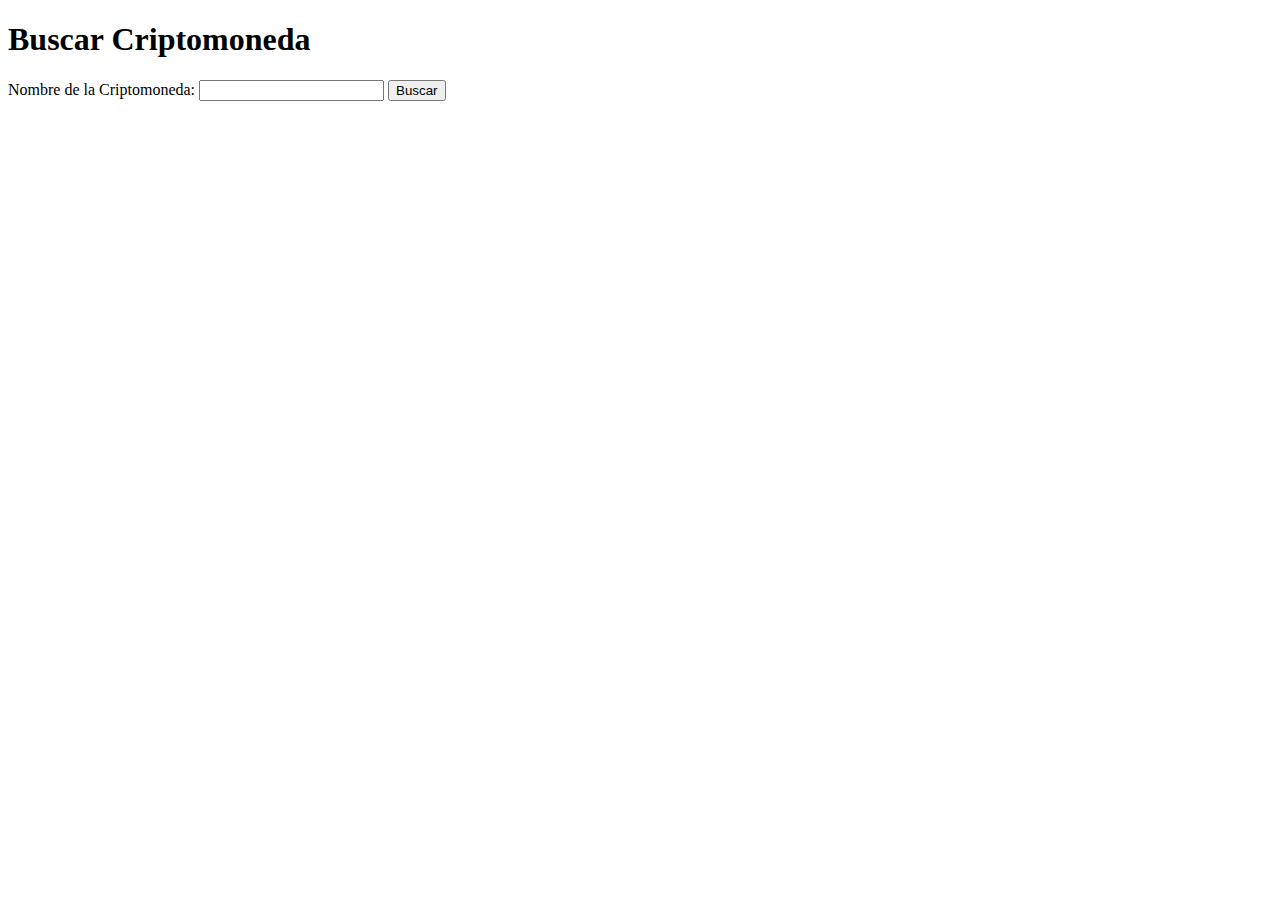
==== templates/index.html @ 88a53f75 "first commit" ====
<!DOCTYPE html>
<html lang="es">
<head>
    <meta charset="UTF-8">
    <meta name="viewport" content="width=device-width, initial-scale=1.0">
    <title>Buscar Criptomoneda</title>
</head>
<body>
    <h1>Buscar Criptomoneda</h1>
    <form method="POST" action="/search">
        <label for="crypto_name">Nombre de la Criptomoneda:</label>
        <input type="text" id="crypto_name" name="crypto_name" required>
        <button type="submit">Buscar</button>
    </form>
</body>
</html>
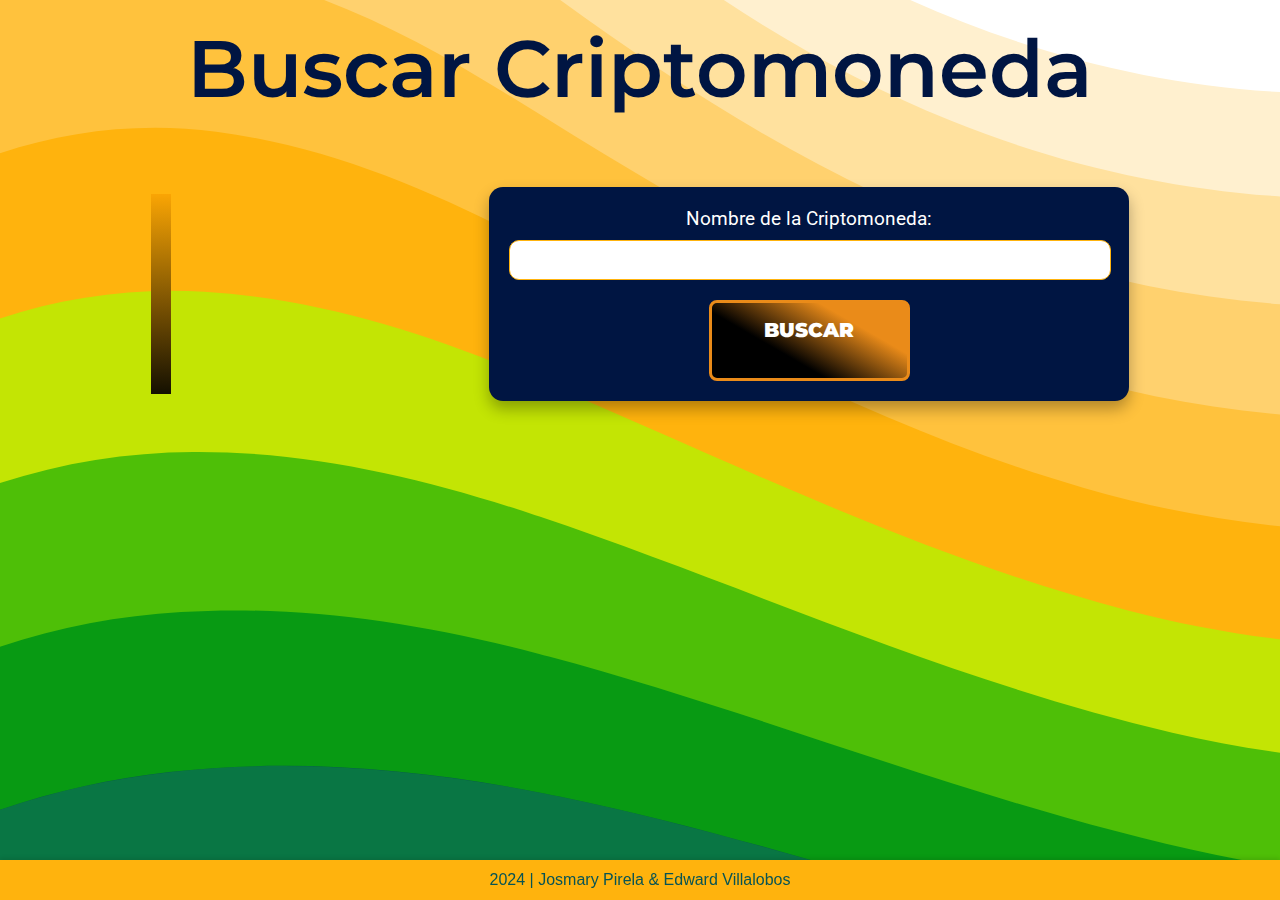
==== commit fe971940: "styles added" ====
--- a/templates/index.html
+++ b/templates/index.html
@@ -1,16 +1,140 @@
 <!DOCTYPE html>
 <html lang="es">
-<head>
-    <meta charset="UTF-8">
-    <meta name="viewport" content="width=device-width, initial-scale=1.0">
+  <head>
+    <meta charset="UTF-8" />
+    <meta name="viewport" content="width=device-width, initial-scale=1.0" />
     <title>Buscar Criptomoneda</title>
-</head>
-<body>
+    <link rel="stylesheet" href="/static/styles.css" />
+  </head>
+
+  <body>
     <h1>Buscar Criptomoneda</h1>
-    <form method="POST" action="/search">
+    <div class="form-container">
+      <div class="coin">
+        <div class="side heads">
+          <svg
+            xmlns="http://www.w3.org/2000/svg"
+            xml:space="preserve"
+            width="100%"
+            height="100%"
+            version="1.1"
+            shape-rendering="geometricPrecision"
+            text-rendering="geometricPrecision"
+            image-rendering="optimizeQuality"
+            fill-rule="evenodd"
+            clip-rule="evenodd"
+            viewBox="0 0 4091.27 4091.73"
+            xmlns:xlink="http://www.w3.org/1999/xlink"
+          >
+            <g id="Layer_x0020_1">
+              <metadata id="CorelCorpID_0Corel-Layer"></metadata>
+              <g id="_1421344023328">
+                <path
+                  fill="#F7931A"
+                  fill-rule="nonzero"
+                  d="M4030.06 2540.77c-273.24,1096.01 -1383.32,1763.02 -2479.46,1489.71 -1095.68,-273.24 -1762.69,-1383.39 -1489.33,-2479.31 273.12,-1096.13 1383.2,-1763.19 2479,-1489.95 1096.06,273.24 1763.03,1383.51 1489.76,2479.57l0.02 -0.02z"
+                ></path>
+                <path
+                  fill="white"
+                  fill-rule="nonzero"
+                  d="M2947.77 1754.38c40.72,-272.26 -166.56,-418.61 -450,-516.24l91.95 -368.8 -224.5 -55.94 -89.51 359.09c-59.02,-14.72 -119.63,-28.59 -179.87,-42.34l90.16 -361.46 -224.36 -55.94 -92 368.68c-48.84,-11.12 -96.81,-22.11 -143.35,-33.69l0.26 -1.16 -309.59 -77.31 -59.72 239.78c0,0 166.56,38.18 163.05,40.53 90.91,22.69 107.35,82.87 104.62,130.57l-104.74 420.15c6.26,1.59 14.38,3.89 23.34,7.49 -7.49,-1.86 -15.46,-3.89 -23.73,-5.87l-146.81 588.57c-11.11,27.62 -39.31,69.07 -102.87,53.33 2.25,3.26 -163.17,-40.72 -163.17,-40.72l-111.46 256.98 292.15 72.83c54.35,13.63 107.61,27.89 160.06,41.3l-92.9 373.03 224.24 55.94 92 -369.07c61.26,16.63 120.71,31.97 178.91,46.43l-91.69 367.33 224.51 55.94 92.89 -372.33c382.82,72.45 670.67,43.24 791.83,-303.02 97.63,-278.78 -4.86,-439.58 -206.26,-544.44 146.69,-33.83 257.18,-130.31 286.64,-329.61l-0.07 -0.05zm-512.93 719.26c-69.38,278.78 -538.76,128.08 -690.94,90.29l123.28 -494.2c152.17,37.99 640.17,113.17 567.67,403.91zm69.43 -723.3c-63.29,253.58 -453.96,124.75 -580.69,93.16l111.77 -448.21c126.73,31.59 534.85,90.55 468.94,355.05l-0.02 0z"
+                ></path>
+              </g>
+            </g>
+          </svg>
+        </div>
+        <div class="side tails">
+          <svg
+            xmlns="http://www.w3.org/2000/svg"
+            class="svg_back"
+            xml:space="preserve"
+            width="100%"
+            height="100%"
+            version="1.1"
+            shape-rendering="geometricPrecision"
+            text-rendering="geometricPrecision"
+            image-rendering="optimizeQuality"
+            fill-rule="evenodd"
+            clip-rule="evenodd"
+            viewBox="0 0 4091.27 4091.73"
+            xmlns:xlink="http://www.w3.org/1999/xlink"
+          >
+            <g id="Layer_x0020_1">
+              <metadata id="CorelCorpID_0Corel-Layer"></metadata>
+              <g id="_1421344023328">
+                <path
+                  fill="#F7931A"
+                  fill-rule="nonzero"
+                  d="M4030.06 2540.77c-273.24,1096.01 -1383.32,1763.02 -2479.46,1489.71 -1095.68,-273.24 -1762.69,-1383.39 -1489.33,-2479.31 273.12,-1096.13 1383.2,-1763.19 2479,-1489.95 1096.06,273.24 1763.03,1383.51 1489.76,2479.57l0.02 -0.02z"
+                ></path>
+                <path
+                  fill="white"
+                  fill-rule="nonzero"
+                  d="M2947.77 1754.38c40.72,-272.26 -166.56,-418.61 -450,-516.24l91.95 -368.8 -224.5 -55.94 -89.51 359.09c-59.02,-14.72 -119.63,-28.59 -179.87,-42.34l90.16 -361.46 -224.36 -55.94 -92 368.68c-48.84,-11.12 -96.81,-22.11 -143.35,-33.69l0.26 -1.16 -309.59 -77.31 -59.72 239.78c0,0 166.56,38.18 163.05,40.53 90.91,22.69 107.35,82.87 104.62,130.57l-104.74 420.15c6.26,1.59 14.38,3.89 23.34,7.49 -7.49,-1.86 -15.46,-3.89 -23.73,-5.87l-146.81 588.57c-11.11,27.62 -39.31,69.07 -102.87,53.33 2.25,3.26 -163.17,-40.72 -163.17,-40.72l-111.46 256.98 292.15 72.83c54.35,13.63 107.61,27.89 160.06,41.3l-92.9 373.03 224.24 55.94 92 -369.07c61.26,16.63 120.71,31.97 178.91,46.43l-91.69 367.33 224.51 55.94 92.89 -372.33c382.82,72.45 670.67,43.24 791.83,-303.02 97.63,-278.78 -4.86,-439.58 -206.26,-544.44 146.69,-33.83 257.18,-130.31 286.64,-329.61l-0.07 -0.05zm-512.93 719.26c-69.38,278.78 -538.76,128.08 -690.94,90.29l123.28 -494.2c152.17,37.99 640.17,113.17 567.67,403.91zm69.43 -723.3c-63.29,253.58 -453.96,124.75 -580.69,93.16l111.77 -448.21c126.73,31.59 534.85,90.55 468.94,355.05l-0.02 0z"
+                ></path>
+              </g>
+            </g>
+          </svg>
+        </div>
+      </div>
+      <form class="form" method="POST" action="/search">
         <label for="crypto_name">Nombre de la Criptomoneda:</label>
-        <input type="text" id="crypto_name" name="crypto_name" required>
-        <button type="submit">Buscar</button>
-    </form>
-</body>
+        <input type="text" id="crypto_name" name="crypto_name" required />
+        <button type="submit">
+          <span class="box">
+            Buscar
+            <div class="star-1">
+              <svg viewBox="0 0 24 24" xmlns="http://www.w3.org/2000/svg">
+                <title>bitcoin</title>
+                <path
+                  d="M14.24 10.56C13.93 11.8 12 11.17 11.4 11L11.95 8.82C12.57 9 14.56 9.26 14.24 10.56M11.13 12.12L10.53 14.53C11.27 14.72 13.56 15.45 13.9 14.09C14.26 12.67 11.87 12.3 11.13 12.12M21.7 14.42C20.36 19.78 14.94 23.04 9.58 21.7C4.22 20.36 .963 14.94 2.3 9.58C3.64 4.22 9.06 .964 14.42 2.3C19.77 3.64 23.03 9.06 21.7 14.42M14.21 8.05L14.66 6.25L13.56 6L13.12 7.73C12.83 7.66 12.54 7.59 12.24 7.53L12.68 5.76L11.59 5.5L11.14 7.29C10.9 7.23 10.66 7.18 10.44 7.12L10.44 7.12L8.93 6.74L8.63 7.91C8.63 7.91 9.45 8.1 9.43 8.11C9.88 8.22 9.96 8.5 9.94 8.75L8.71 13.68C8.66 13.82 8.5 14 8.21 13.95C8.22 13.96 7.41 13.75 7.41 13.75L6.87 15L8.29 15.36C8.56 15.43 8.82 15.5 9.08 15.56L8.62 17.38L9.72 17.66L10.17 15.85C10.47 15.93 10.76 16 11.04 16.08L10.59 17.87L11.69 18.15L12.15 16.33C14 16.68 15.42 16.54 16 14.85C16.5 13.5 16 12.7 15 12.19C15.72 12 16.26 11.55 16.41 10.57C16.61 9.24 15.59 8.53 14.21 8.05Z"
+                ></path>
+              </svg>
+            </div>
+            <div class="star-2">
+              <svg viewBox="0 0 24 24" xmlns="http://www.w3.org/2000/svg">
+                <title>bitcoin</title>
+                <path
+                  d="M14.24 10.56C13.93 11.8 12 11.17 11.4 11L11.95 8.82C12.57 9 14.56 9.26 14.24 10.56M11.13 12.12L10.53 14.53C11.27 14.72 13.56 15.45 13.9 14.09C14.26 12.67 11.87 12.3 11.13 12.12M21.7 14.42C20.36 19.78 14.94 23.04 9.58 21.7C4.22 20.36 .963 14.94 2.3 9.58C3.64 4.22 9.06 .964 14.42 2.3C19.77 3.64 23.03 9.06 21.7 14.42M14.21 8.05L14.66 6.25L13.56 6L13.12 7.73C12.83 7.66 12.54 7.59 12.24 7.53L12.68 5.76L11.59 5.5L11.14 7.29C10.9 7.23 10.66 7.18 10.44 7.12L10.44 7.12L8.93 6.74L8.63 7.91C8.63 7.91 9.45 8.1 9.43 8.11C9.88 8.22 9.96 8.5 9.94 8.75L8.71 13.68C8.66 13.82 8.5 14 8.21 13.95C8.22 13.96 7.41 13.75 7.41 13.75L6.87 15L8.29 15.36C8.56 15.43 8.82 15.5 9.08 15.56L8.62 17.38L9.72 17.66L10.17 15.85C10.47 15.93 10.76 16 11.04 16.08L10.59 17.87L11.69 18.15L12.15 16.33C14 16.68 15.42 16.54 16 14.85C16.5 13.5 16 12.7 15 12.19C15.72 12 16.26 11.55 16.41 10.57C16.61 9.24 15.59 8.53 14.21 8.05Z"
+                ></path>
+              </svg>
+            </div>
+            <div class="star-3">
+              <svg viewBox="0 0 24 24" xmlns="http://www.w3.org/2000/svg">
+                <title>bitcoin</title>
+                <path
+                  d="M14.24 10.56C13.93 11.8 12 11.17 11.4 11L11.95 8.82C12.57 9 14.56 9.26 14.24 10.56M11.13 12.12L10.53 14.53C11.27 14.72 13.56 15.45 13.9 14.09C14.26 12.67 11.87 12.3 11.13 12.12M21.7 14.42C20.36 19.78 14.94 23.04 9.58 21.7C4.22 20.36 .963 14.94 2.3 9.58C3.64 4.22 9.06 .964 14.42 2.3C19.77 3.64 23.03 9.06 21.7 14.42M14.21 8.05L14.66 6.25L13.56 6L13.12 7.73C12.83 7.66 12.54 7.59 12.24 7.53L12.68 5.76L11.59 5.5L11.14 7.29C10.9 7.23 10.66 7.18 10.44 7.12L10.44 7.12L8.93 6.74L8.63 7.91C8.63 7.91 9.45 8.1 9.43 8.11C9.88 8.22 9.96 8.5 9.94 8.75L8.71 13.68C8.66 13.82 8.5 14 8.21 13.95C8.22 13.96 7.41 13.75 7.41 13.75L6.87 15L8.29 15.36C8.56 15.43 8.82 15.5 9.08 15.56L8.62 17.38L9.72 17.66L10.17 15.85C10.47 15.93 10.76 16 11.04 16.08L10.59 17.87L11.69 18.15L12.15 16.33C14 16.68 15.42 16.54 16 14.85C16.5 13.5 16 12.7 15 12.19C15.72 12 16.26 11.55 16.41 10.57C16.61 9.24 15.59 8.53 14.21 8.05Z"
+                ></path>
+              </svg>
+            </div>
+            <div class="star-4">
+              <svg viewBox="0 0 24 24" xmlns="http://www.w3.org/2000/svg">
+                <title>bitcoin</title>
+                <path
+                  d="M14.24 10.56C13.93 11.8 12 11.17 11.4 11L11.95 8.82C12.57 9 14.56 9.26 14.24 10.56M11.13 12.12L10.53 14.53C11.27 14.72 13.56 15.45 13.9 14.09C14.26 12.67 11.87 12.3 11.13 12.12M21.7 14.42C20.36 19.78 14.94 23.04 9.58 21.7C4.22 20.36 .963 14.94 2.3 9.58C3.64 4.22 9.06 .964 14.42 2.3C19.77 3.64 23.03 9.06 21.7 14.42M14.21 8.05L14.66 6.25L13.56 6L13.12 7.73C12.83 7.66 12.54 7.59 12.24 7.53L12.68 5.76L11.59 5.5L11.14 7.29C10.9 7.23 10.66 7.18 10.44 7.12L10.44 7.12L8.93 6.74L8.63 7.91C8.63 7.91 9.45 8.1 9.43 8.11C9.88 8.22 9.96 8.5 9.94 8.75L8.71 13.68C8.66 13.82 8.5 14 8.21 13.95C8.22 13.96 7.41 13.75 7.41 13.75L6.87 15L8.29 15.36C8.56 15.43 8.82 15.5 9.08 15.56L8.62 17.38L9.72 17.66L10.17 15.85C10.47 15.93 10.76 16 11.04 16.08L10.59 17.87L11.69 18.15L12.15 16.33C14 16.68 15.42 16.54 16 14.85C16.5 13.5 16 12.7 15 12.19C15.72 12 16.26 11.55 16.41 10.57C16.61 9.24 15.59 8.53 14.21 8.05Z"
+                ></path>
+              </svg>
+            </div>
+            <div class="star-5">
+              <svg viewBox="0 0 24 24" xmlns="http://www.w3.org/2000/svg">
+                <title>bitcoin</title>
+                <path
+                  d="M14.24 10.56C13.93 11.8 12 11.17 11.4 11L11.95 8.82C12.57 9 14.56 9.26 14.24 10.56M11.13 12.12L10.53 14.53C11.27 14.72 13.56 15.45 13.9 14.09C14.26 12.67 11.87 12.3 11.13 12.12M21.7 14.42C20.36 19.78 14.94 23.04 9.58 21.7C4.22 20.36 .963 14.94 2.3 9.58C3.64 4.22 9.06 .964 14.42 2.3C19.77 3.64 23.03 9.06 21.7 14.42M14.21 8.05L14.66 6.25L13.56 6L13.12 7.73C12.83 7.66 12.54 7.59 12.24 7.53L12.68 5.76L11.59 5.5L11.14 7.29C10.9 7.23 10.66 7.18 10.44 7.12L10.44 7.12L8.93 6.74L8.63 7.91C8.63 7.91 9.45 8.1 9.43 8.11C9.88 8.22 9.96 8.5 9.94 8.75L8.71 13.68C8.66 13.82 8.5 14 8.21 13.95C8.22 13.96 7.41 13.75 7.41 13.75L6.87 15L8.29 15.36C8.56 15.43 8.82 15.5 9.08 15.56L8.62 17.38L9.72 17.66L10.17 15.85C10.47 15.93 10.76 16 11.04 16.08L10.59 17.87L11.69 18.15L12.15 16.33C14 16.68 15.42 16.54 16 14.85C16.5 13.5 16 12.7 15 12.19C15.72 12 16.26 11.55 16.41 10.57C16.61 9.24 15.59 8.53 14.21 8.05Z"
+                ></path>
+              </svg>
+            </div>
+            <div class="star-6">
+              <svg viewBox="0 0 24 24" xmlns="http://www.w3.org/2000/svg">
+                <title>bitcoin</title>
+                <path
+                  d="M14.24 10.56C13.93 11.8 12 11.17 11.4 11L11.95 8.82C12.57 9 14.56 9.26 14.24 10.56M11.13 12.12L10.53 14.53C11.27 14.72 13.56 15.45 13.9 14.09C14.26 12.67 11.87 12.3 11.13 12.12M21.7 14.42C20.36 19.78 14.94 23.04 9.58 21.7C4.22 20.36 .963 14.94 2.3 9.58C3.64 4.22 9.06 .964 14.42 2.3C19.77 3.64 23.03 9.06 21.7 14.42M14.21 8.05L14.66 6.25L13.56 6L13.12 7.73C12.83 7.66 12.54 7.59 12.24 7.53L12.68 5.76L11.59 5.5L11.14 7.29C10.9 7.23 10.66 7.18 10.44 7.12L10.44 7.12L8.93 6.74L8.63 7.91C8.63 7.91 9.45 8.1 9.43 8.11C9.88 8.22 9.96 8.5 9.94 8.75L8.71 13.68C8.66 13.82 8.5 14 8.21 13.95C8.22 13.96 7.41 13.75 7.41 13.75L6.87 15L8.29 15.36C8.56 15.43 8.82 15.5 9.08 15.56L8.62 17.38L9.72 17.66L10.17 15.85C10.47 15.93 10.76 16 11.04 16.08L10.59 17.87L11.69 18.15L12.15 16.33C14 16.68 15.42 16.54 16 14.85C16.5 13.5 16 12.7 15 12.19C15.72 12 16.26 11.55 16.41 10.57C16.61 9.24 15.59 8.53 14.21 8.05Z"
+                ></path>
+              </svg>
+            </div>
+          </span>
+        </button>
+      </form>
+    </div>
+    <footer class="foot">2024 | Josmary Pirela & Edward Villalobos</footer>
+  </body>
 </html>
--- a/static/styles.css
+++ b/static/styles.css
@@ -0,0 +1,405 @@
+@import url("https://fonts.googleapis.com/css2?family=Roboto:wght@400;700&family=Montserrat:wght@300;600&display=swap");
+
+:root {
+  --primary-dark: #001542;
+  --primary-green: #085454;
+  --gray: #7a7a7a;
+  --white: #ffffff;
+  --accent-yellow: #ffb30d;
+}
+
+body {
+  font-family: "Roboto", sans-serif;
+  margin: 0;
+  padding: 0;
+  background-color: var(--primary-green);
+  background-image: url("data:image/svg+xml,%3Csvg xmlns='http://www.w3.org/2000/svg' width='100%25' height='100%25' viewBox='0 0 1600 800'%3E%3Cg %3E%3Cpath fill='%23097644' d='M486 705.8c-109.3-21.8-223.4-32.2-335.3-19.4C99.5 692.1 49 703 0 719.8V800h843.8c-115.9-33.2-230.8-68.1-347.6-92.2C492.8 707.1 489.4 706.5 486 705.8z'/%3E%3Cpath fill='%23089a13' d='M1600 0H0v719.8c49-16.8 99.5-27.8 150.7-33.5c111.9-12.7 226-2.4 335.3 19.4c3.4 0.7 6.8 1.4 10.2 2c116.8 24 231.7 59 347.6 92.2H1600V0z'/%3E%3Cpath fill='%234ebf07' d='M478.4 581c3.2 0.8 6.4 1.7 9.5 2.5c196.2 52.5 388.7 133.5 593.5 176.6c174.2 36.6 349.5 29.2 518.6-10.2V0H0v574.9c52.3-17.6 106.5-27.7 161.1-30.9C268.4 537.4 375.7 554.2 478.4 581z'/%3E%3Cpath fill='%23c3e504' d='M0 0v429.4c55.6-18.4 113.5-27.3 171.4-27.7c102.8-0.8 203.2 22.7 299.3 54.5c3 1 5.9 2 8.9 3c183.6 62 365.7 146.1 562.4 192.1c186.7 43.7 376.3 34.4 557.9-12.6V0H0z'/%3E%3Cpath fill='%23FFB30D' d='M181.8 259.4c98.2 6 191.9 35.2 281.3 72.1c2.8 1.1 5.5 2.3 8.3 3.4c171 71.6 342.7 158.5 531.3 207.7c198.8 51.8 403.4 40.8 597.3-14.8V0H0v283.2C59 263.6 120.6 255.7 181.8 259.4z'/%3E%3Cpath fill='%23ffc23d' d='M1600 0H0v136.3c62.3-20.9 127.7-27.5 192.2-19.2c93.6 12.1 180.5 47.7 263.3 89.6c2.6 1.3 5.1 2.6 7.7 3.9c158.4 81.1 319.7 170.9 500.3 223.2c210.5 61 430.8 49 636.6-16.6V0z'/%3E%3Cpath fill='%23ffd16e' d='M454.9 86.3C600.7 177 751.6 269.3 924.1 325c208.6 67.4 431.3 60.8 637.9-5.3c12.8-4.1 25.4-8.4 38.1-12.9V0H288.1c56 21.3 108.7 50.6 159.7 82C450.2 83.4 452.5 84.9 454.9 86.3z'/%3E%3Cpath fill='%23ffe19e' d='M1600 0H498c118.1 85.8 243.5 164.5 386.8 216.2c191.8 69.2 400 74.7 595 21.1c40.8-11.2 81.1-25.2 120.3-41.7V0z'/%3E%3Cpath fill='%23fff0cf' d='M1397.5 154.8c47.2-10.6 93.6-25.3 138.6-43.8c21.7-8.9 43-18.8 63.9-29.5V0H643.4c62.9 41.7 129.7 78.2 202.1 107.4C1020.4 178.1 1214.2 196.1 1397.5 154.8z'/%3E%3Cpath fill='%23FFFFFF' d='M1315.3 72.4c75.3-12.6 148.9-37.1 216.8-72.4h-723C966.8 71 1144.7 101 1315.3 72.4z'/%3E%3C/g%3E%3C/svg%3E");
+  background-attachment: fixed;
+  background-size: cover;
+  color: var(--white);
+  text-align: center;
+}
+
+.form-container{
+  display: flex;
+    align-items: center;
+    gap: 16px;
+}
+
+h1 {
+  font-family: "Montserrat", sans-serif;
+  font-weight: 600;
+  font-size: 5em;
+  margin: 20px 0;
+  color: #001542;
+}
+
+form {
+  margin: 50px auto;
+  padding: 20px;
+  border-radius: 14px;
+  background: var(--primary-dark);
+  width: 80%;
+  max-width: 600px;
+  box-shadow: 0px 8px 15px rgba(0, 0, 0, 0.3);
+}
+
+label {
+  display: block;
+  font-size: 1.2em;
+  margin-bottom: 10px;
+}
+
+input[type="text"] {
+  width: calc(100% - 20px);
+  padding: 10px;
+  margin-bottom: 20px;
+  font-size: 1em;
+  border-radius: 10px;
+  border: 1px solid var(--accent-yellow);
+  outline: none;
+}
+
+button {
+  padding: 10px 20px;
+  background-color: var(--accent-yellow);
+  color: var(--primary-dark);
+  font-family: "Montserrat", sans-serif;
+  font-size: 1.2em;
+  border: none;
+  border-radius: 10px;
+  cursor: pointer;
+  transition: all 0.3s;
+}
+
+button:hover {
+  transform: scale(1.05);
+  background-color: var(--white);
+  color: var(--primary-green);
+}
+
+.list-card {
+  position: relative;
+  width: 200px;
+  height: 250px;
+  margin: 20px auto;
+  border-radius: 14px;
+  display: flex;
+  flex-direction: column;
+  align-items: center;
+  justify-content: center;
+  box-shadow: 10px 10px 30px #bebebe, -10px -10px 30px #ffffff;
+}
+
+.bg-body {
+  position: absolute;
+  width: 190px;
+  height: 240px;
+  background: rgba(255, 255, 255, 0.95);
+}
+
+@keyframes fadeIn {
+  0% {
+    opacity: 0;
+  }
+
+  100% {
+    opacity: 1;
+  }
+}
+
+form {
+  animation: fadeIn 1.5s ease-in-out;
+}
+
+button {
+  background: linear-gradient(30deg, #000 35%, #ea8b19 73%);
+  position: relative;
+  padding: 17px 45px;
+  font-size: 20px;
+  font-weight: 500;
+  color: white;
+  border: 3px solid #ea8b19;
+  border-radius: 8px;
+  transition: all .3s ease-in-out;
+}
+
+.star-1 {
+  position: absolute;
+  fill: #ea8b19;
+  top: 20%;
+  left: 20%;
+  width: 25px;
+  height: auto;
+  filter: drop-shadow(0 0 0 #ea8b19);
+  z-index: -5;
+  transition: all 1s cubic-bezier(0.05, 0.83, 0.43, 0.96);
+}
+
+.star-2 {
+  position: absolute;
+  fill: #ea8b19;
+  top: 45%;
+  left: 45%;
+  width: 15px;
+  height: auto;
+  filter: drop-shadow(0 0 0 #ea8b19);
+  z-index: -5;
+  transition: all 1s cubic-bezier(0, 0.4, 0, 1.01);
+}
+
+.star-3 {
+  position: absolute;
+  fill: #ea8b19;
+  top: 40%;
+  left: 40%;
+  width: 5px;
+  height: auto;
+  filter: drop-shadow(0 0 0 #ea8b19);
+  z-index: -5;
+  transition: all 1s cubic-bezier(0, 0.4, 0, 1.01);
+}
+
+.star-4 {
+  position: absolute;
+  fill: #ea8b19;
+  top: 20%;
+  left: 40%;
+  width: 8px;
+  height: auto;
+  filter: drop-shadow(0 0 0 #ea8b19);
+  z-index: -5;
+  transition: all .8s cubic-bezier(0, 0.4, 0, 1.01);
+}
+
+.star-5 {
+  position: absolute;
+  fill: #ea8b19;
+  top: 25%;
+  left: 45%;
+  width: 15px;
+  height: auto;
+  filter: drop-shadow(0 0 0 #ea8b19);
+  z-index: -5;
+  transition: all .6s cubic-bezier(0, 0.4, 0, 1.01);
+}
+
+.star-6 {
+  position: absolute;
+  fill: #ea8b19;
+  top: 5%;
+  left: 50%;
+  width: 5px;
+  height: auto;
+  filter: drop-shadow(0 0 0 #ea8b19);
+  z-index: -5;
+  transition: all .8s ease;
+}
+
+button:hover {
+  background: #000;
+  color: #ea8b19;
+  box-shadow: 0 0 50px #ea8b19;
+}
+
+button:hover .star-1 {
+  position: absolute;
+  top: -110%;
+  left: -60%;
+  width: 30px;
+  height: auto;
+  filter: drop-shadow(0 0 10px #ea8b19);
+  z-index: 2;
+}
+
+button:hover .star-2 {
+  position: absolute;
+  top: -45%;
+  left: 0%;
+  width: 20px;
+  height: auto;
+  filter: drop-shadow(0 0 10px #ea8b19);
+  z-index: 2;
+}
+
+button:hover .star-3 {
+  position: absolute;
+  top: 55%;
+  left: 15%;
+  width: 11px;
+  height: auto;
+  filter: drop-shadow(0 0 10px #ea8b19);
+  z-index: 2;
+}
+
+button:hover .star-4 {
+  position: absolute;
+  top: 45%;
+  left: 85%;
+  width: 15px;
+  height: auto;
+  filter: drop-shadow(0 0 10px #ea8b19);
+  z-index: 2;
+}
+
+button:hover .star-5 {
+  position: absolute;
+  top: 25%;
+  left: 140%;
+  width: 25px;
+  height: auto;
+  filter: drop-shadow(0 0 10px #ea8b19);
+  z-index: 2;
+}
+
+button:hover .star-6 {
+  position: absolute;
+  top: -5%;
+  left: 60%;
+  width: 15px;
+  height: auto;
+  filter: drop-shadow(0 0 10px #ea8b19);
+  z-index: 2;
+}
+
+.fil0 {
+  fill: #ea8b19;
+}
+
+.box {
+  width: 120px;
+  height: 45px;
+  float: left;
+  transition: .5s linear;
+  position: relative;
+  display: block;
+  padding: 8px;
+  margin: -10px -15.5px;
+  background: transparent;
+  text-transform: uppercase;
+  font-weight: 900;
+}
+
+.box:hover {
+  box-shadow: 0 5px 15px rgba(0, 0, 0, 0.5);
+  cursor: pointer;
+  color: white;
+  background: black;
+}
+
+.box:hover:before {
+  border-color: #fff;
+  height: 100%;
+  transform: translateX(0);
+  transition: .3s transform linear, .3s height linear .3s;
+}
+
+.box:hover:after {
+  border-color: #ea8b19;
+  height: 100%;
+  transform: translateX(0);
+  transition: .3s transform linear, .3s height linear .5s;
+}
+
+.box:before {
+  position: absolute;
+  content: '';
+  left: 0;
+  bottom: 0;
+  height: 4px;
+  width: 100%;
+  border-bottom: 4px solid transparent;
+  border-left: 4px solid transparent;
+  box-sizing: border-box;
+  transform: translateX(100%);
+}
+
+.box:after {
+  position: absolute;
+  content: '';
+  top: 0;
+  left: 0;
+  width: 100%;
+  height: 4px;
+  border-top: 4px solid transparent;
+  border-right: 4px solid transparent;
+  box-sizing: border-box;
+  transform: translateX(-100%);
+}
+.form{
+    flex-direction: column;
+}
+.coin {
+  font-size: 200px;
+  width: 0.1em;
+  height: 1em;
+  background: linear-gradient(#faa504, #141001);
+  margin: auto;
+  top: 0;
+  left: 0;
+  right: 0;
+  bottom: 0;
+  animation: rotate_4001510 7s infinite linear;
+  transform-style: preserve-3d;
+}
+
+.coin .side,
+.coin:before,
+.coin:after {
+  content: "";
+  position: absolute;
+  width: 1em;
+  height: 1em;
+  overflow: hidden;
+  border-radius: 50%;
+  right: -0.4em;
+  text-align: center;
+  line-height: 1;
+  transform: rotateY(-90deg);
+  -moz-backface-visibility: hidden;
+  -webkit-backface-visibility: hidden;
+  backface-visibility: hidden;
+}
+
+.coin .tails,
+.coin:after {
+  left: -0.4em;
+  transform: rotateY(90deg);
+}
+
+.coin:before,
+.coin:after {
+  background: linear-gradient(#faa504, #141001);
+  backface-visibility: hidden;
+  transform: rotateY(90deg);
+}
+
+.coin:after {
+  transform: rotateY(-90deg);
+}
+
+@keyframes rotate_4001510 {
+  100% {
+    transform: rotateY(360deg);
+  }
+}
+
+.svg_back {
+  transform: scaleX(-1);
+}
+
+
+/* Pie de página */
+.foot {
+  position: fixed;
+  bottom: 0;
+  width: 100%;
+  text-align: center;
+  background-color: #FFB30D;
+  color: #085454;
+  padding: 0.7rem 0;
+  font-size: 1rem;
+  font-family: 'Poppins', sans-serif;
+  box-shadow: 0 -2px 4px rgba(0, 0, 0, 0.1);
+  animation: bounceIn 1.5s ease-in-out;
+}